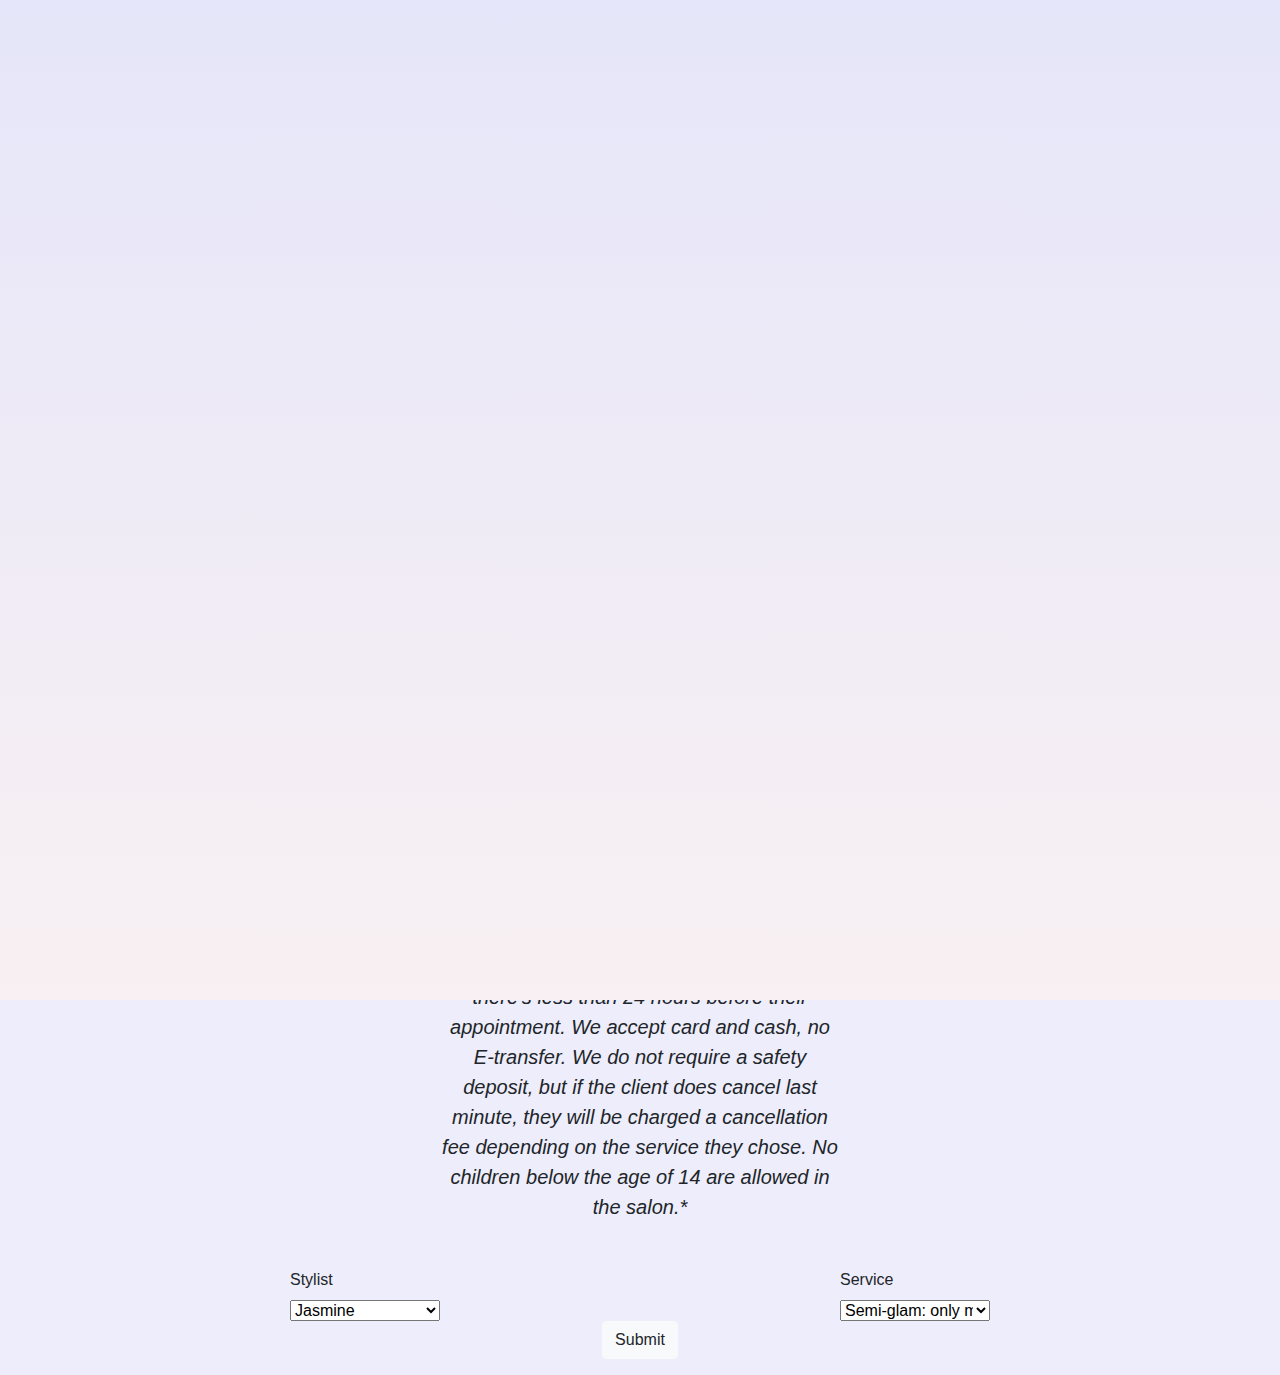
==== book.html @ 12630bb8 "Add files via upload" ====
<!DOCTYPE html>
<html>
    <head>
        <title>Basic Web Page</title>
        <link rel="stylesheet" href="./style.css">
        <link rel="stylesheet" href="https://cdn.jsdelivr.net/npm/bootstrap@4.3.1/dist/css/bootstrap.min.css" integrity="sha384-ggOyR0iXCbMQv3Xipma34MD+dH/1fQ784/j6cY/iJTQUOhcWr7x9JvoRxT2MZw1T" crossorigin="anonymous">
    </head>
    <body class="co5">
        <div class="background-overlay"></div>
         <div class="container-overlay"></div>
            <div class="navbar">
                <span>
                    <img src="logo-clear.jpg" style="width:50px;height:50px;">
                    Jasmine's Glam Salon</span>
                 <a class="btn btn-light" href="./index.html">Home</a>
                <a class="btn btn-light" href="./services.html">Services</a>
                 <a class="btn btn-light" href="./stylists.html">Our Stylists</a>
                 <a class="btn btn-light" href="./reviews.html">Reviews</a>
                 <a class="btn btn-light" href="./book.html">Book Now</a>
            </div>
        <div class="container">
            <div class="content">
                <h1>Book an appointment</h1>
                <div class="form form-group book-form-container book-margin"> 
                    <form action="./clientinfo.html">
                    <div class="book-form">
                        
                        <div class="stack"> 
                            <label>Date</label>
                            <input type="date" 
                            class="date-input" style="width:150px"></input>
                        </div>
                        <div class="stack"> 
                             <label>Time</label>
                             <input min="09:00:00" max="18:00:00"
                             class="time-input" type="time" style=" width:150px"></input>
                        </div>
                </div>
                    <div class="terms-container">
                        <div class="terms"> 
                            <p> 
                                *Please note that customers cannot change their stylist and appointment times when there's less than 24 hours before their appointment. We accept card and cash, no E-transfer. We do not require a safety deposit, but if the client does cancel last minute, they will be charged a cancellation fee depending on the service they chose. No children below the age of 14 are allowed in the salon.*
                            </p>
                                
                        </div>
                    </div>
                    <div class="book-form">
                        <div class="stack"> 
                            <label>Stylist</label>
                            <select style="width:150px">
                                <option>Jasmine</option>
                                <option>Preeti</option>
                                <option>Shanti</option>
                                <option>Kajol</option>
                                <option>Deepika</option>

                    </select>
                        </div>
                    <div class="stack"> 
                        <label>Service</label>
                    <select style="width:150px">
                        <option>Semi-glam: only makeup</option>
                         <option>Semi-glam: makeup+hair</option>
                        <option>Full glam: only makeup</option>
                         <option>Full glam: makeup+hair</option>
                        <option>Bridal: only makeup</option>
                         <option>Bridal: makeup+hair</option>

                    </select>
                    </div>
                    </div>
                    <div class="button-container">
                    <input type="submit" class="btn btn-light submit" >
                    </form>
                </div>
                
            </div>
        </div>
        <script defer src="./book.js"></script>
    </body>
</html>
---- style.css ----
* {
    padding: 0;
    margin: 0;
    box-sizing: border-box;
}

body {
    width: 100%;
    height: 100%;
     background-repeat: no-repeat;
     background-color: lavender;
    background-size: 100%;
    background-position: right -118px;
    position: relative;

}

.co1 {
     background-image: url('Background3.jpg');
}
.co2 {
     background-image: url('Background1.jpg');
}
.co3 {
     background-image: url('Background4.jpg');
}
.co4 {
     background-image: url('Background2.jpg');
}
.co5 {
     background-image: url('Background5.jpg');
}

img{
height: 300px;
border-radius: 50%;
border: 12px dotted white
}

img:hover{
border: 12px dotted white;
}
.container {
    width: 100%;
    height: 100%;
}



.navbar {
    border: 1px solid rgb(0, 0, 0);
    width: 100%;
    display: flex;
    justify-content: center;
    align-items: center;
    min-width: 700px;
}

.content{
    display: flex;
    justify-content: center;
    align-items: center;
    margin: 50px;
    margin-bottom: 0px;
    flex-direction: column;
}

.content > * {
    margin: 10px;
}

p{
    text-align: center;
}

.logo {
    border: 1px solid black;
    padding-left: 80px;
    padding-right: 80px;
    padding-top: 40px;
    padding-bottom: 40px;
}

.info-container {
    border: 10px solid rgba(0, 0, 0, 0.018);
    display: flex;
    width: 600px;
    justify-content: space-between;
}

.info-container-container {
    width: 100%;
    display: flex;
    align-items: center;
    justify-content: center;
}

.main-info {
    display: flex;
    flex-direction: column;
    align-items: center;
}

.contact-info {
    display: flex;
    flex-direction: column;
    align-items: center;
}

.info-container h2 {
    font-size: 1.5em;
    color: black;
    margin: 30px;
}

.container h1 {
    font-family: Fancy;
    font-size: 130px;
    margin: 200px;
    margin-top: 100px;
    text-align: center;
}

.container p {
    font-style:oblique;
    font-size: 20px;
}

button {
    padding: 10px;
    width: 150px;
}

.service-container {
    display: flex;
    justify-content: center;
    align-items: center;
    margin-top: 170px;
    }

.service {
    border: 10px solid rgba(0, 0, 0, 0.018);
    padding: 60px;
    padding-top: 10px;
    padding-bottom: 10px;
    margin: 30px;
    display: flex;
    justify-content: center;
    align-items: center;
    flex-direction: column;
    height: 640px;
}

.stylist-container {
    display: flex;
    justify-content: center;
    align-items: center;
    flex-direction: column;
    margin-top: 170px;
    }

.stylist {
    border: 10px solid rgba(0, 0, 0, 0.018);
    padding: 30px;
    margin: 30px;
    display: flex;
    justify-content: center;
    align-items: center;
    flex-direction: column;
}

.row{
    display: flex;
    justify-content: center;
    align-items: center;
}

.review-container {
    display: flex;
    justify-content: center;
    align-items: center;
    flex-direction: column;
    margin-top: 170px;
    }

.review {
    border: 10px solid rgba(0, 0, 0, 0.018);
    padding: 30px;
    margin: 30px;
    display: flex;
    justify-content: center;
    align-items: center;
    flex-direction: column;
}

.book-form {
   display: flex;
    justify-content: space-between;
    align-items: center; 
    width: 700px;
}

.book-form-container{
   display: flex;
    justify-content: center;
    align-items: center;
    flex-direction: column;
}

.book-margin{
    margin-top: 100px;
}

.service-image{
    margin-top: 20px;
}

.stack {
    display: flex;
    flex-direction: column;
}

.terms {
    width: 400px;
    margin: 30px;;
}

.terms-container {
    width: 100%;
    display: flex;
    justify-content: center;
    align-items: center;
}

.confirm-number {
    margin: 30px;
}

a:hover{
 box-shadow: 0 8px 12px 0 rgba(0,0,0,0.2);
}

.button-container {
    display: flex;
    justify-content: center;
    align-items: center;
    width: 100%;
}
.btn {
    background-color: red;
}

.container-overlay {
     position: absolute;
     width: 100%;
     height: 1000px;
     background-image: linear-gradient(lavender,rgb(248, 240, 242));
     z-index: 10;
     animation: moveup 3s forwards;
 }

 
.background-overlay {
     position: absolute;
     width: 100%;
     height: 100%;
     background-color: rgba(230, 230, 250, 0.731);
     z-index: -1;
 }

.margin-300{
    margin-top: 200px;

}
.client-form{
    margin-bottom: 200px;
}

.confirm-text{
    margin-top: 100px;
}

@keyframes moveup {
    0% {top: 0px;}
    100% {top: -1000px;}
}

@font-face {
    font-family: Fancy;
    src: url('Website.otf');
}
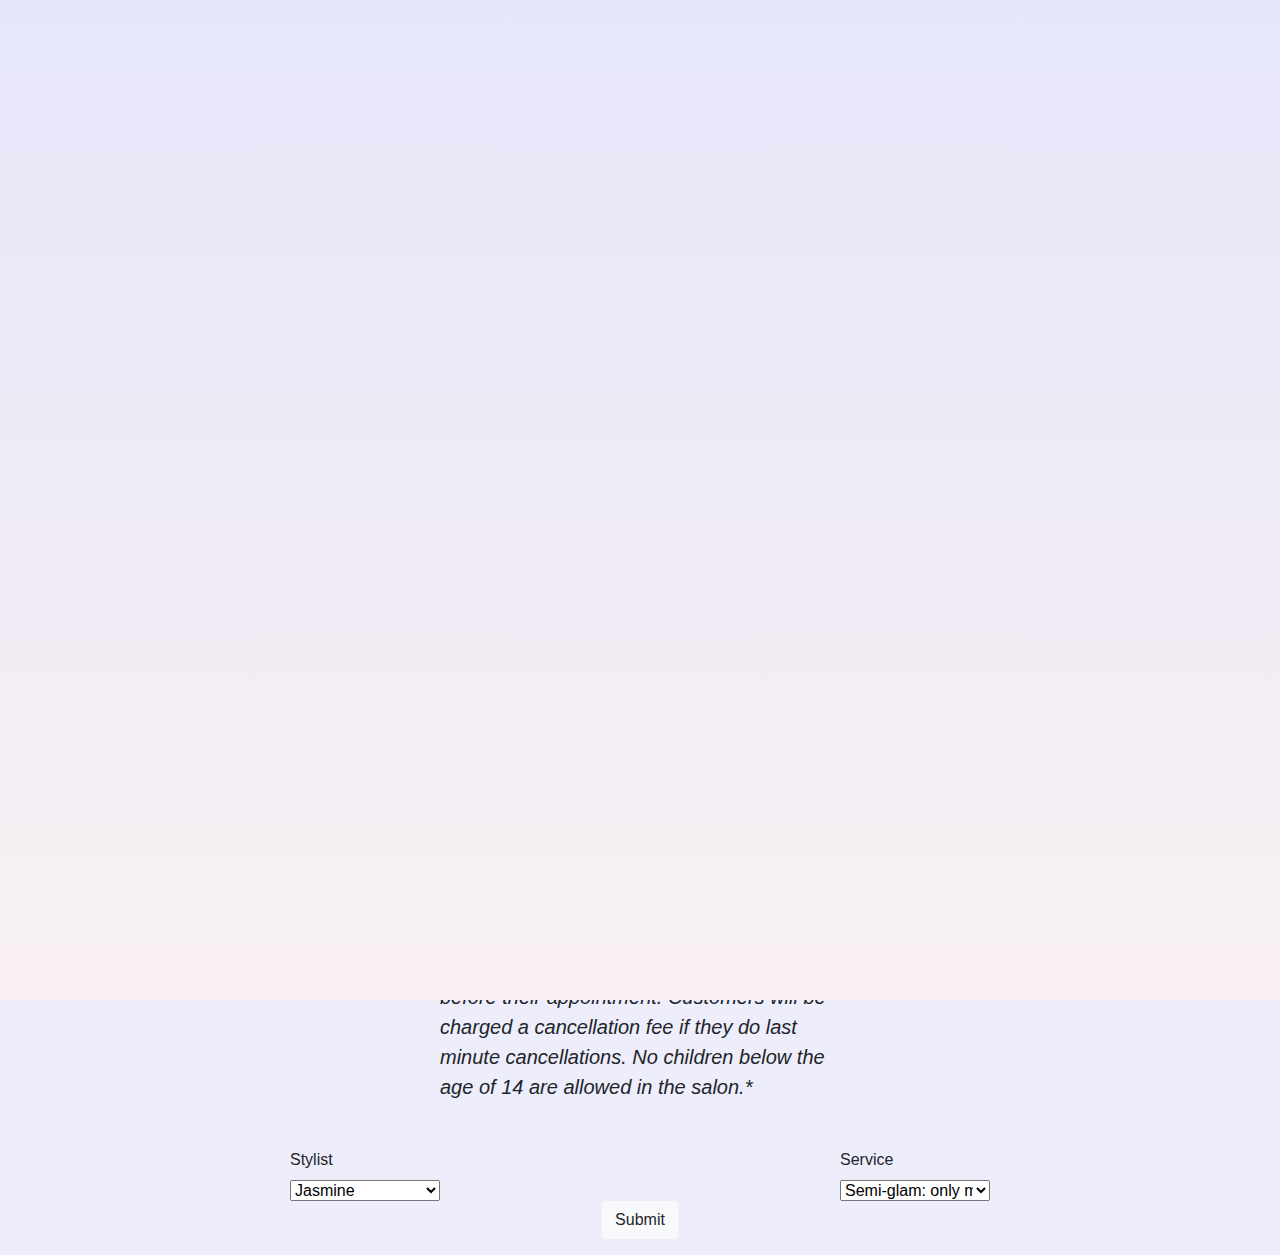
==== commit 5d1bf457: "Update book.html" ====
--- a/book.html
+++ b/book.html
@@ -39,7 +39,7 @@
                     <div class="terms-container">
                         <div class="terms"> 
                             <p> 
-                                *Please note that customers cannot change their stylist and appointment times when there's less than 24 hours before their appointment. We accept card and cash, no E-transfer. We do not require a safety deposit, but if the client does cancel last minute, they will be charged a cancellation fee depending on the service they chose. No children below the age of 14 are allowed in the salon.*
+                                *Please note that customers cannot change their stylist when there's less than 24 hours before their appointment. Customers will be charged a cancellation fee if they do last minute cancellations. No children below the age of 14 are allowed in the salon.*
                             </p>
                                 
                         </div>
@@ -78,4 +78,4 @@
         </div>
         <script defer src="./book.js"></script>
     </body>
-</html>+</html>
--- a/style.css
+++ b/style.css
@@ -69,9 +69,7 @@
     margin: 10px;
 }
 
-p{
-    text-align: center;
-}
+
 
 .logo {
     border: 1px solid black;
